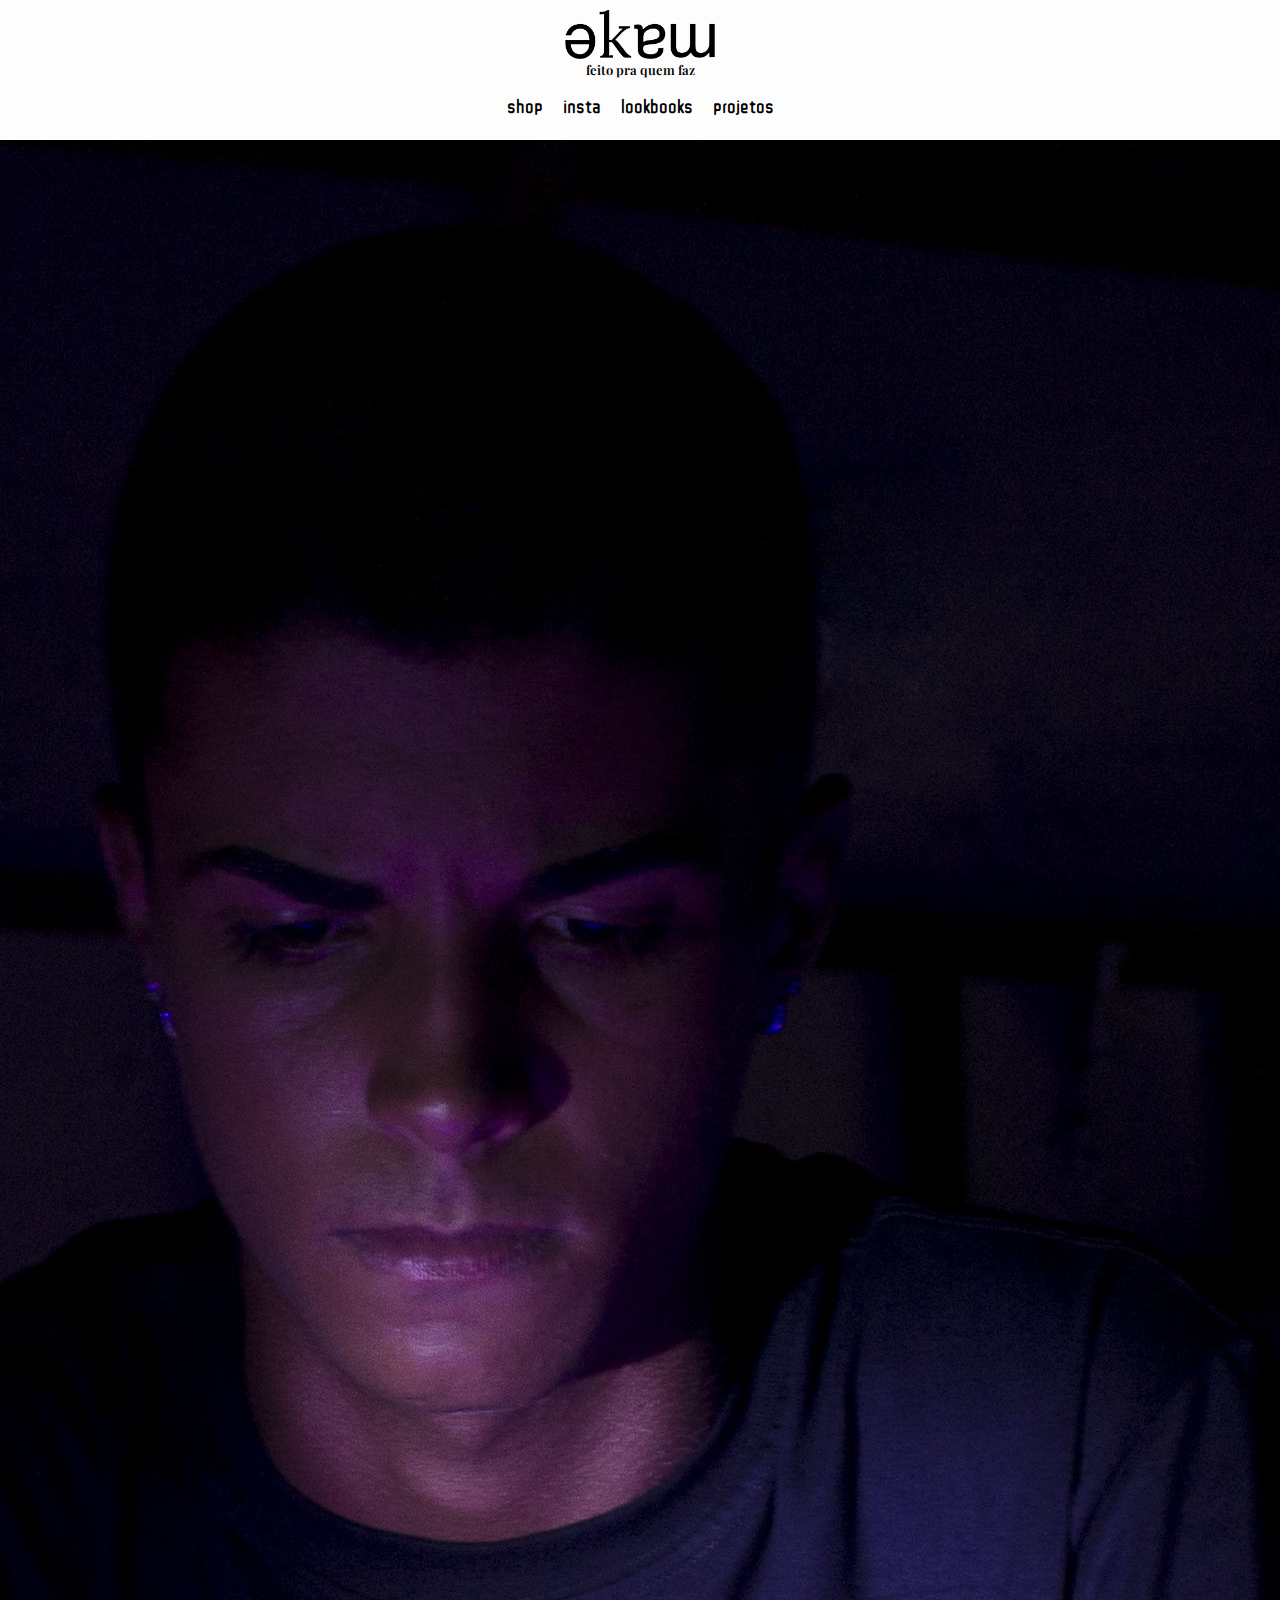
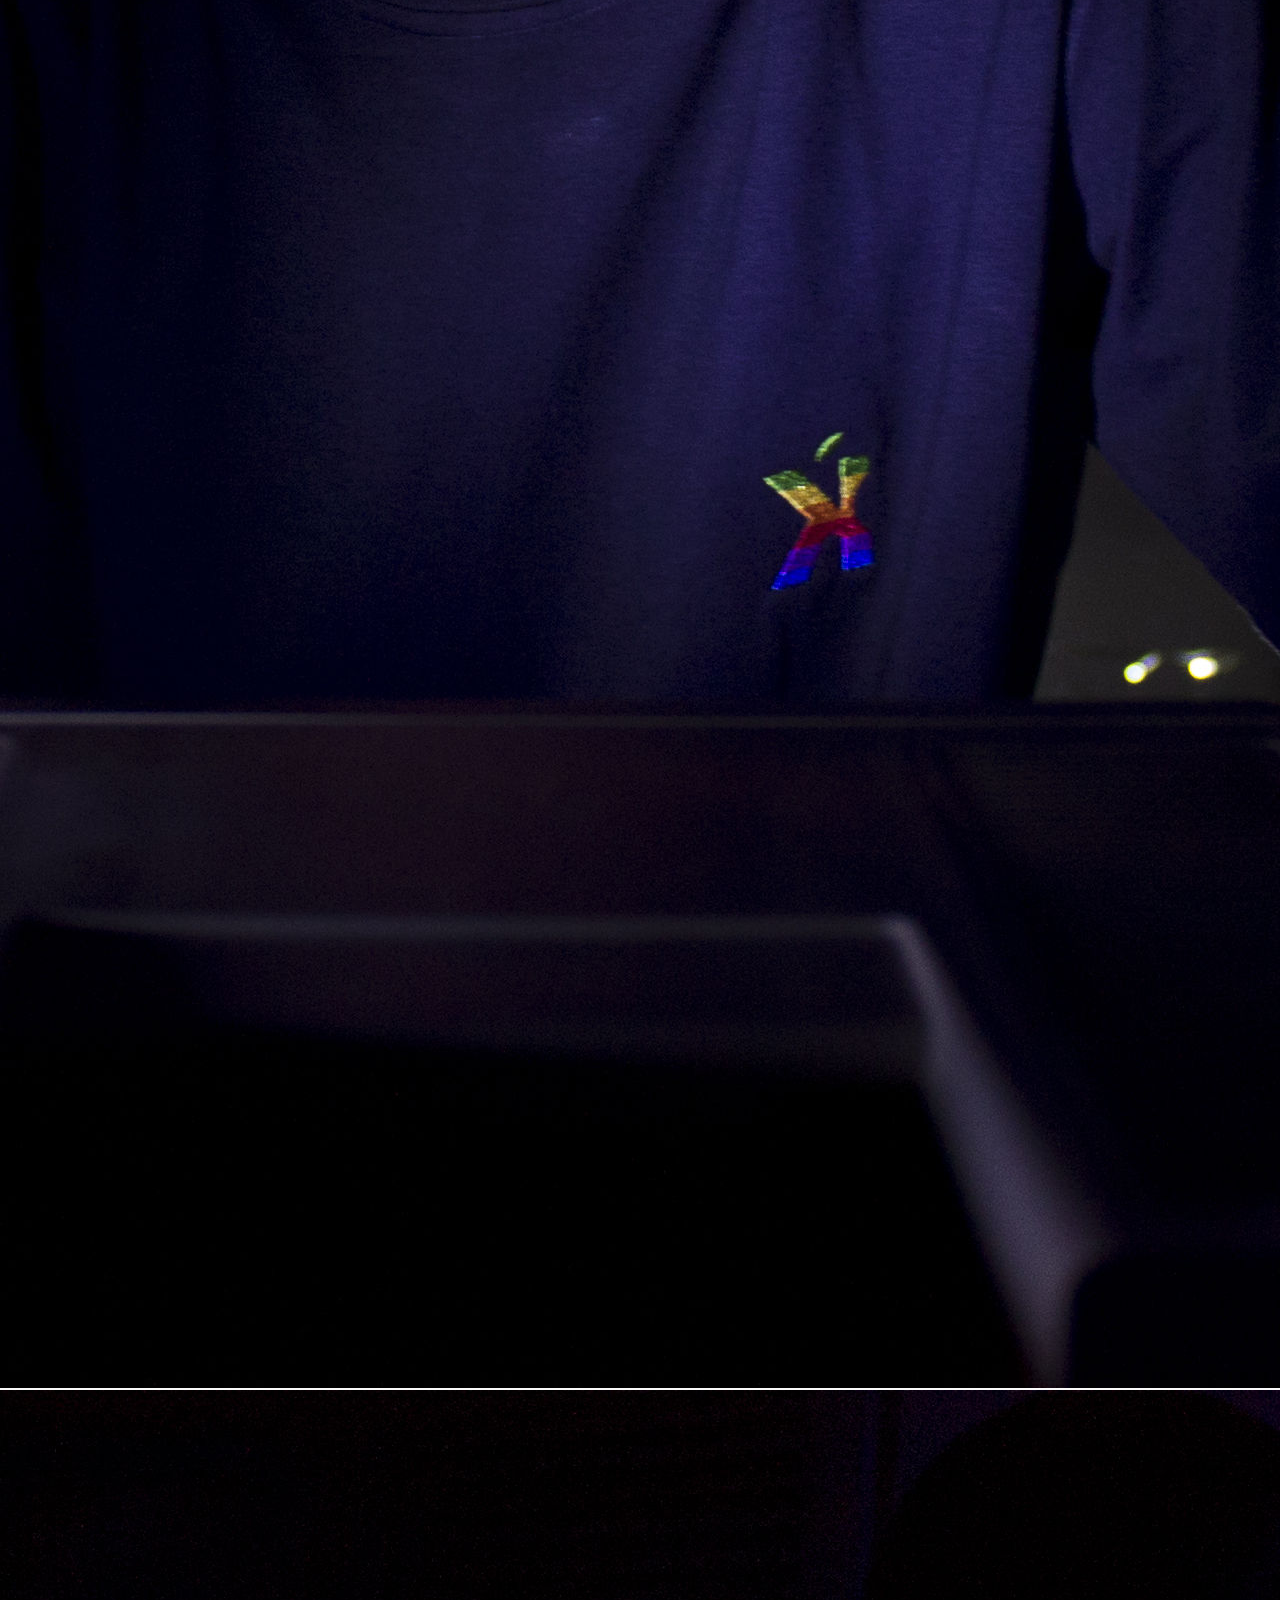
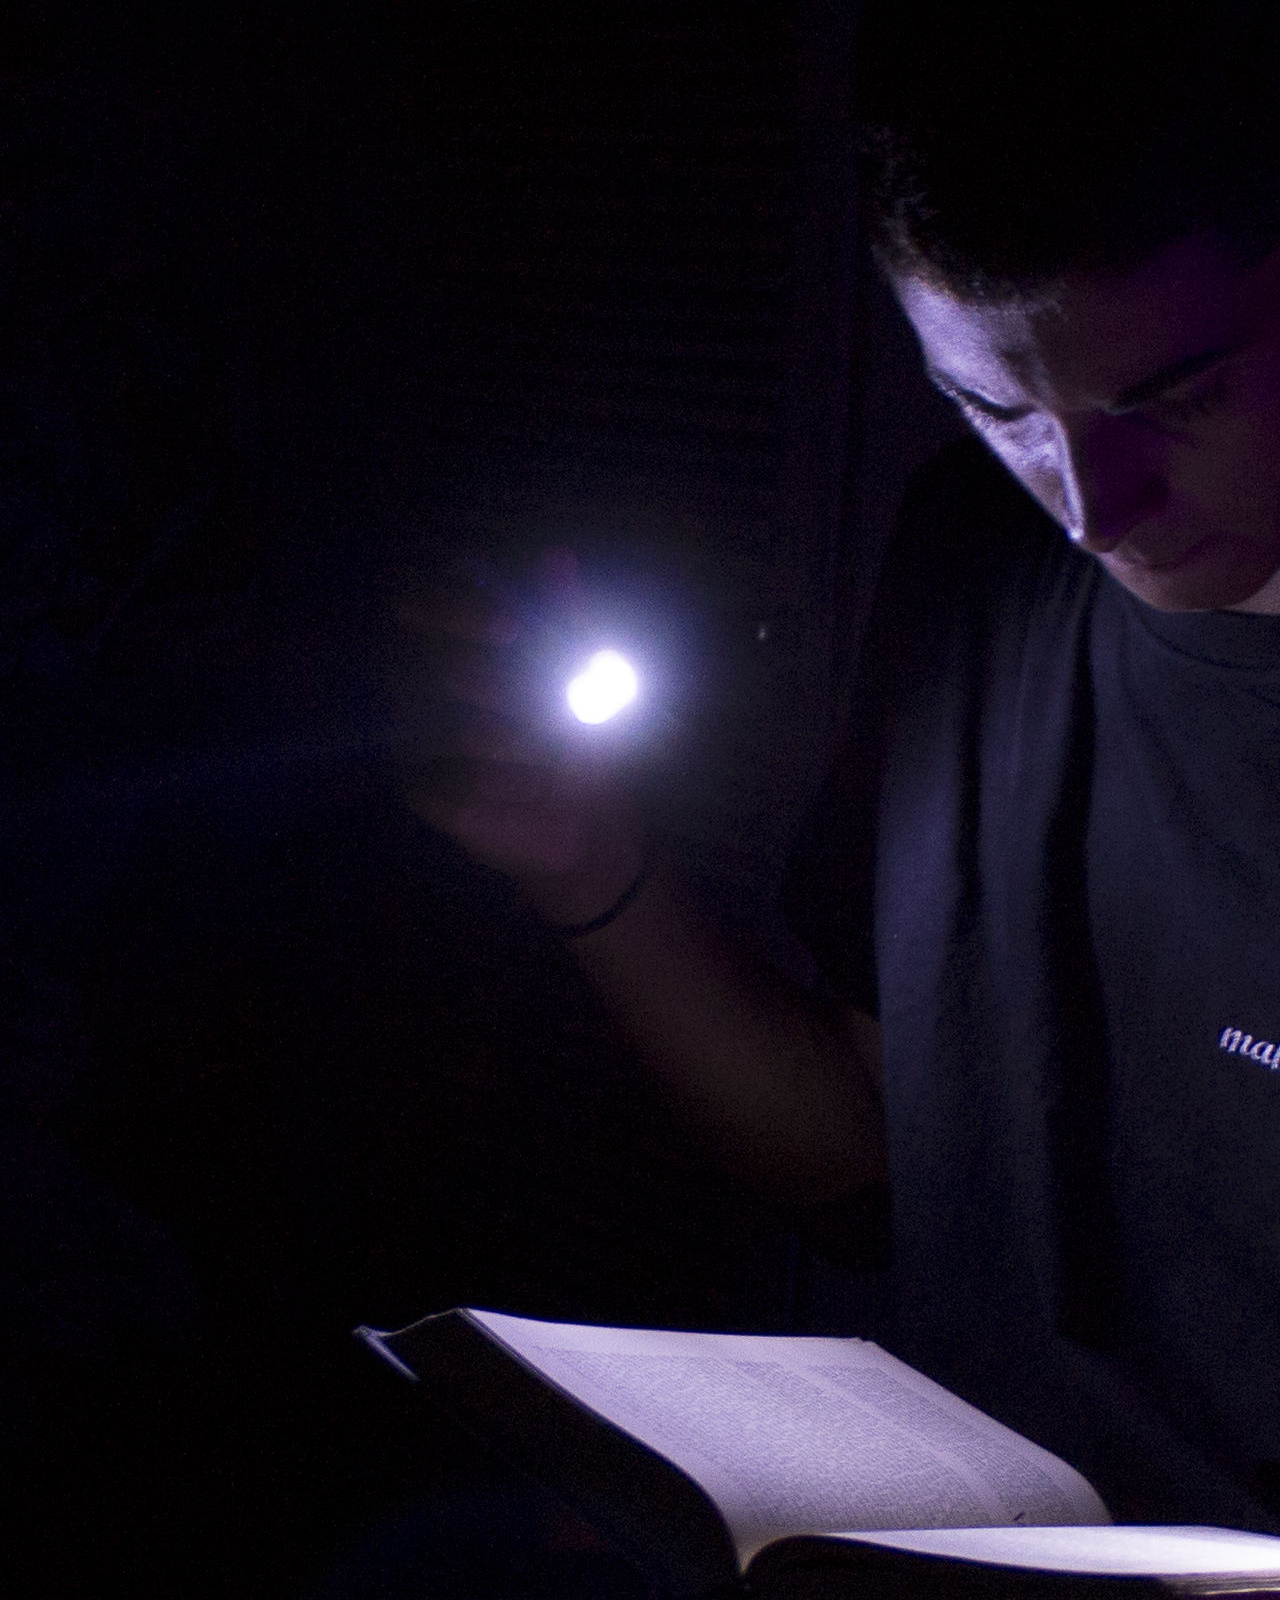
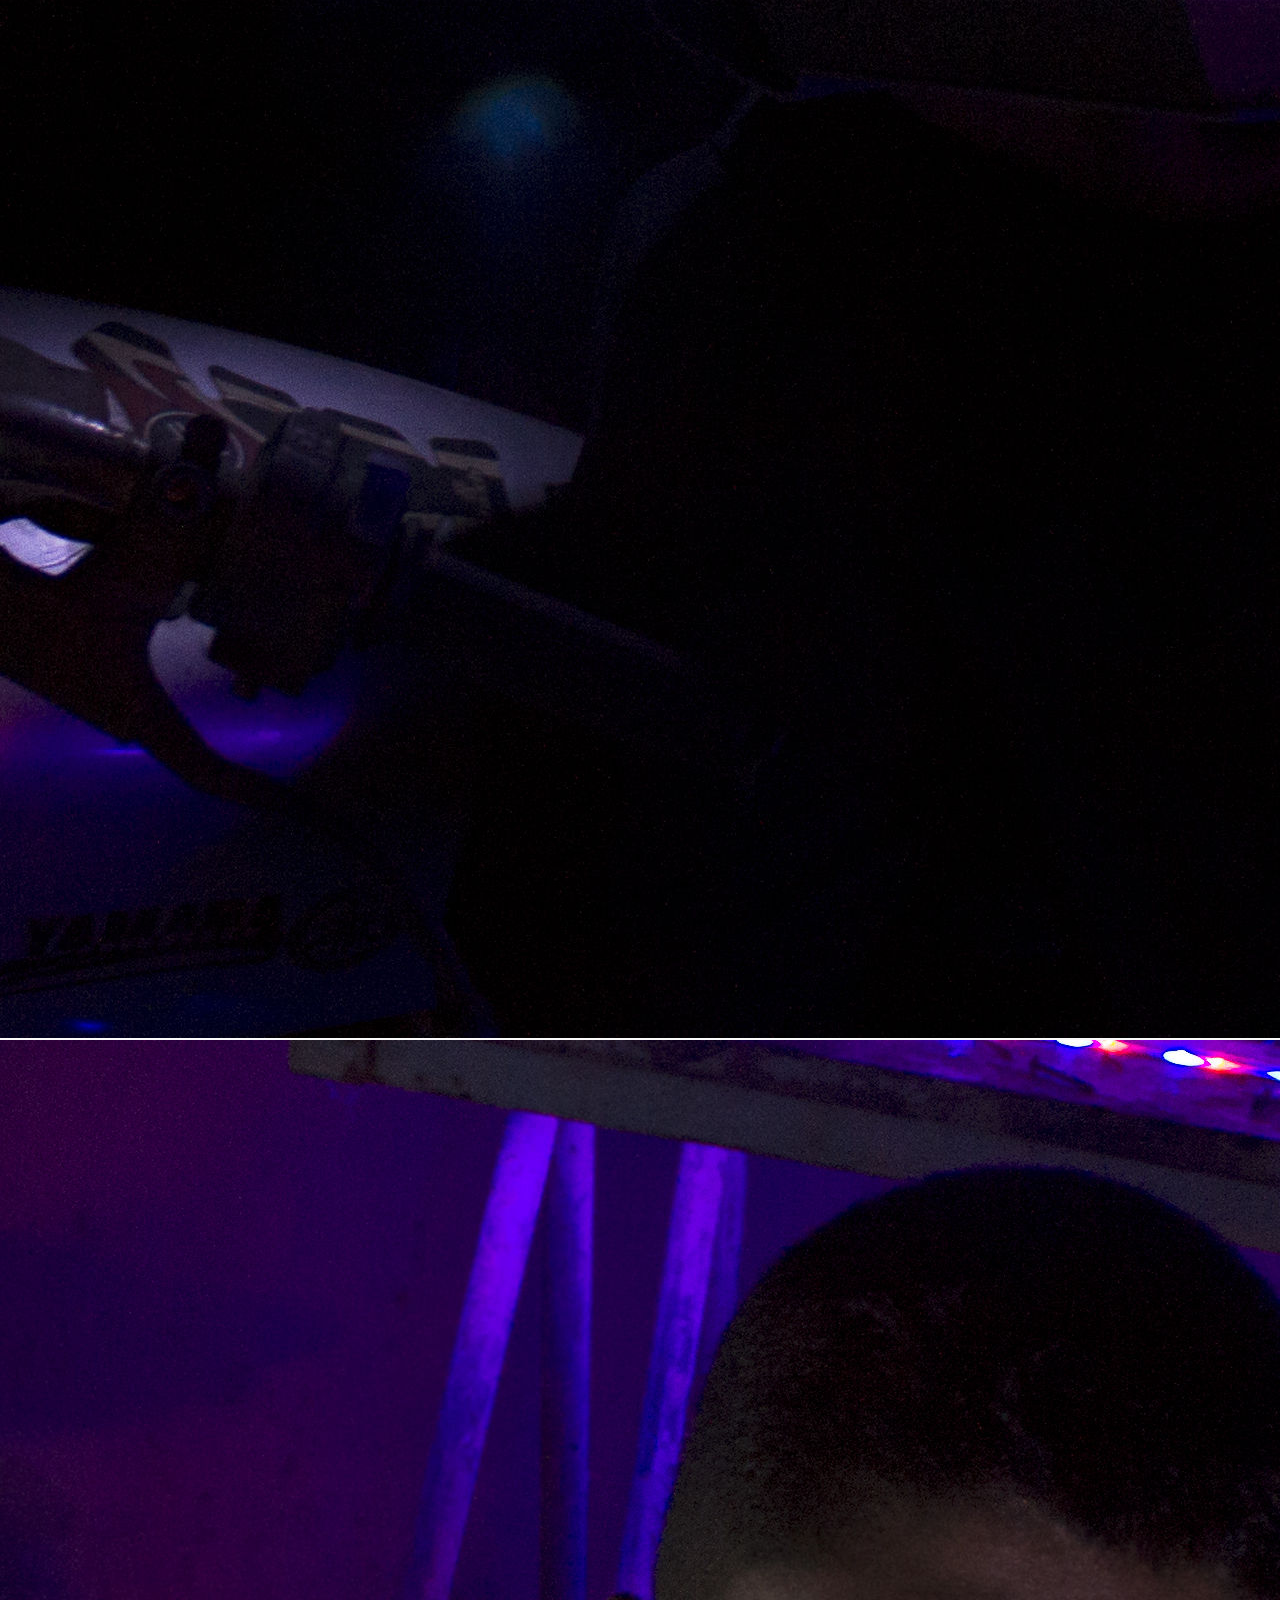
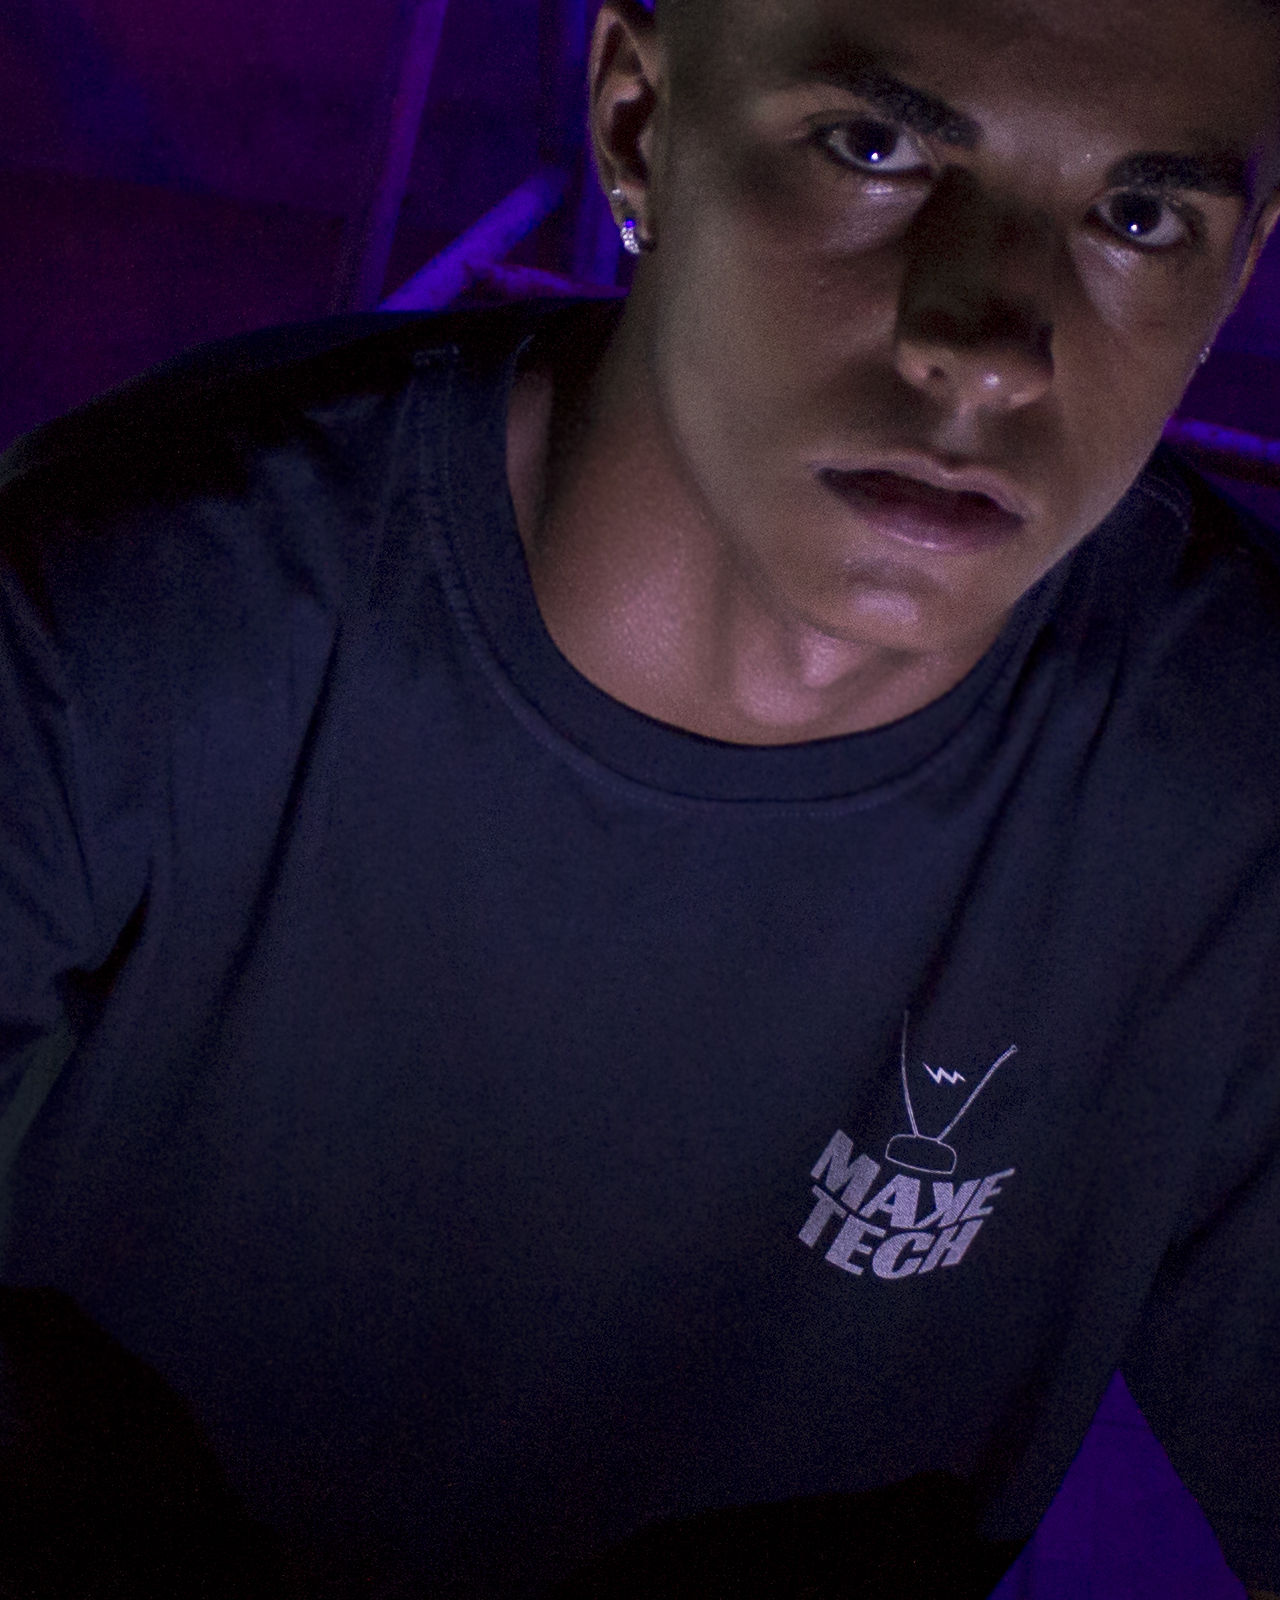
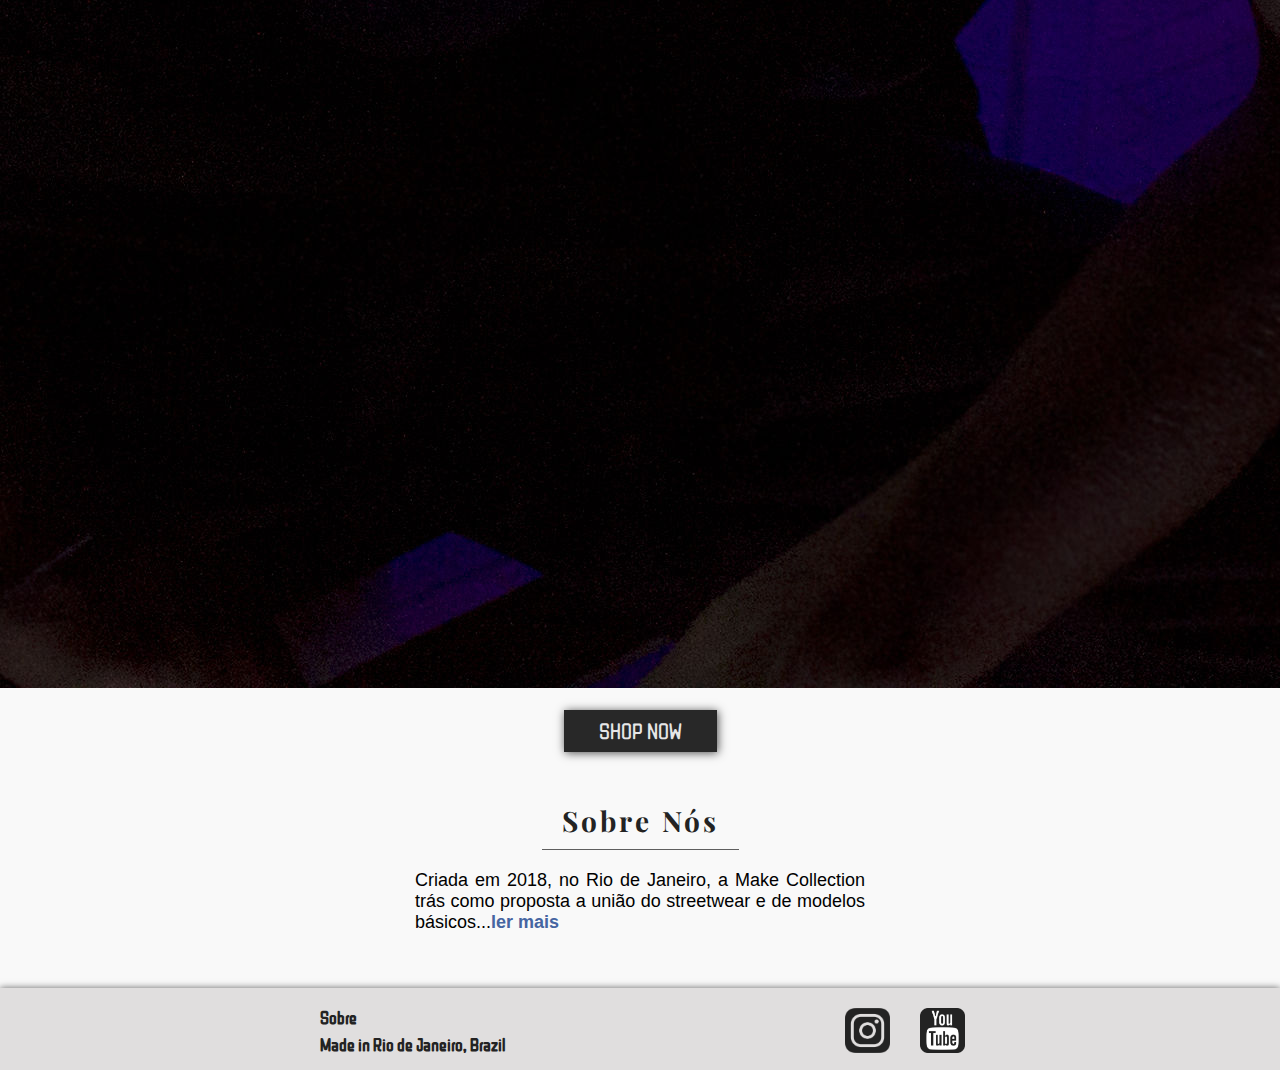
==== index.html @ eb52f528 "home page extras" ====
<!DOCTYPE html>
<html lang="pt-br">

<head>
    <meta charset="UTF-8">
    <meta name="viewport" content="width=device-width, initial-scale=1.0">
    <meta http-equiv="X-UA-Compatible" content="ie=edge">
    <title>MakeCollection</title>
    <link rel="shortcut icon" href="img/favicon.ico" type="image/x-icon">
    <link rel="stylesheet" href="css/style.css">
    <!-- CARROSSEL LINKS -->
    <link rel="stylesheet" type="text/css" href="slick/slick.css" />
    <link rel="stylesheet" type="text/css" href="slick/slick-theme.css" />
    <link rel="stylesheet" href="css/carrossel-home.css">
    <link rel="stylesheet" href="css/home.css">
    <!-- FONTS LINKS -->
    <link href="https://fonts.googleapis.com/css?family=ZCOOL+QingKe+HuangYou" rel="stylesheet">
    <link href="https://fonts.googleapis.com/css?family=Playfair+Display" rel="stylesheet">
    <!-- <link href="https://fonts.googleapis.com/css?family=Open+Sans" rel="stylesheet"> -->
</head>

<body>
    <header>
        <a href="index.html"><img class="logo" src="img/logo.png" alt=""></a>
        <p class="slogan">feito pra quem faz</p>
        <nav>
            <a href="shop.html">shop</a>
            <a href="https://www.instagram.com/makecollection_/?hl=pt-br" target="_blank">insta</a>
            <a href="lookbooks.html">lookbooks</a>
            <a href="projects.html">projetos</a>
        </nav>
    </header>

    <main id="content">
        <section class="container-carrossel">
            <div class="carrossel slider-home">
                <div class="slide-container"><img src="img/Old Tech - Apple 2.jpg" alt="1"></div>
                <div class="slide-container"><img src="img/Old Tech - Pena.jpg" alt="2"></div>
                <div class="slide-container"><img src="img/Old Tech - TV 3  jpg.jpg" alt="3"></div>
            </div>
        </section>

        <section>
            <div class="shop-now">
                <a href="shop.html"><button>SHOP NOW</button></a>
            </div>

            <div class="prev-about-container">
                <h1>Sobre Nós</h1>
                <p>Criada em 2018, no Rio de Janeiro, a Make Collection trás como proposta a união do streetwear e de modelos básicos...<a href="about.html"><b>ler mais</b></a></p>
            </div>
        </section>
    </main>

    <!-- <footer>
        <p>Developed By</p>
        <a href="">Breno Nunes</a>
    </footer> -->

    <footer>
        <div class="footer-links">
            <a href="about.html">
                <h3>Sobre</h3>
            </a>
            <h3>Made in Rio de Janeiro, Brazil</h3>
        </div>

        <div class="container-sociais">
            <a href="https://www.instagram.com/makecollection_/?hl=pt-br" target="_blank"><img src="img/ig-icon.png"
                    alt="instagram"></a>
            <a href="https://m.youtube.com/channel/UCA8bBdfNE-L9Ho5rjXLCM5A" target="_blank"><img src="img/yt-icon.png"
                    alt="youtube"></a>
        </div>
    </footer>

    <script src="js/jquery.js"></script>
    <!-- <script src="https://code.jquery.com/jquery-migrate-1.2.1.min.js"></script> -->
    <script src="js/footer.js"></script>
    <script type="text/javascript" src="slick/slick.min.js"></script>
    <script src="js/carrossel.js"></script>

</body>

</html>
---- css/style.css ----
* {
    margin: 0;
    padding: 0;
}

*:focus {
    outline: none;
}

body {
    /* font-family: 'Open Sans', sans-serif; */
    font-family: 'ZCOOL QingKe HuangYou', cursive;
    background-color: #f9f9f9;
}

/* HEADER */
header {
    display: flex;
    justify-content: center;
    align-items: center;
    flex-direction: column;
    padding: 10px 0px;
    box-shadow: #bdbcbc 0px 1px 4px 0px;
    background-color: #fdfdfd;
}

.header-with-page-bar{
    padding: 10px 0px 0px;
}

header .logo {
    width: 145px;
    height: auto;
}

header .slogan {
    font-family: 'Playfair Display', serif;
    padding-bottom: 10px;
    font-size: 13px;
    font-weight: 600;
}

nav {
    display: flex;
    justify-items: center;
    align-items: center;
    padding-bottom: 8px;
}

nav a {
    text-decoration: none;
    color: #000;
    padding: 7px 10px;
    font-size: 18px;
}

nav a:hover {
    color: #8b8b8b;
}

.active {
    color: #8b8b8b;
}

.page-bar {
    width: 100%;
    /* background-color: #000; */
    background-color: #282828;
    display: flex;
    justify-content: center;
    align-items: center;
    padding: 12px 0px;
    box-shadow: #bdbcbc 0px 1px 4px 0px;
}

.page-bar p {
    color: #e6e6e6;
    font-size: 22px;
}

#content {
    display: flex;
    justify-content: center;
    align-items: center;
    flex-direction: column;
}

.container-sociais {
    display: flex;
    justify-content: space-around;
    align-items: center;
    /* padding: 10px 5px 20px; */
    padding: 20px 5px 15px;
}


/* FOOTER */
footer {
    background-color: #e0dede;
    display: flex;
    justify-content: center;
    align-items: center;
    flex-direction: column;
    /* color: #2f2f2f; */
    margin-top: 15px;
    box-shadow: #636363 0px 0px 7px;
}

footer .footer-links {
    display: flex;
    flex-direction: column;
    width: 90%;
    max-width: 500px;
    justify-content: flex-start;
    margin: 3px 5px 3px 25px;
    /* color: #5c5c5c; */
}

footer .footer-links a, .footer-links h3 {
    padding: 3px 0px;
    font-size: 18px;
    color: #232323;
    background-color: transparent;
    text-decoration: none;
}

.container-sociais a img {
    height: 45px;
    width: auto;
    padding: 0px 15px;
}

/* CARROSSEL */
.container-carrossel {
    display: flex;
    justify-content: center;
    align-items: center;
    width: 100%;
    /* flex-direction: column; */
}

@media(min-width:768px) {

    header .logo {
        width: 150px;
    }

    nav a {
        font-size: 20px;
    }
}

@media(min-width:400px) {
    footer {
        flex-direction: row;
    }
}
---- css/carrossel-home.css ----
.slick-dotted.slick-slider{
    max-width: 375px;
}
---- css/home.css ----
.shop-now {
    display: flex;
    width: 100%;
    justify-content: center;
    padding: 20px 0px;
}

.shop-now button {
    background-color: #282828;
    color: #e6e6e6;;
    padding: 10px 35px;
    border: none;
    box-shadow: 1px 1px 9px #4e4e4e;
    font-family: 'ZCOOL QingKe HuangYou';
    font-size: 22px;
    cursor: pointer;
}

.prev-about-container {
    display: flex;
    align-items: center;
    flex-direction: column;
    padding: 20px 20px 40px;
    max-width: 450px;
}

.prev-about-container h1 {
    font-size: 28px;
    border-bottom: 0.5px #5a5a5af7 solid;
    padding: 10px 20px;
    margin-bottom: 20px;
    font-family: 'Playfair Display', serif;
    color: #232323;
    letter-spacing: 3px;
}

.prev-about-container p {
    font-family: 'Open Sans', sans-serif;
    font-size: 18px;
    text-align: justify;
}

.prev-about-container p a {
    color: #4665A1;
    text-decoration: none;
    cursor: pointer;
}
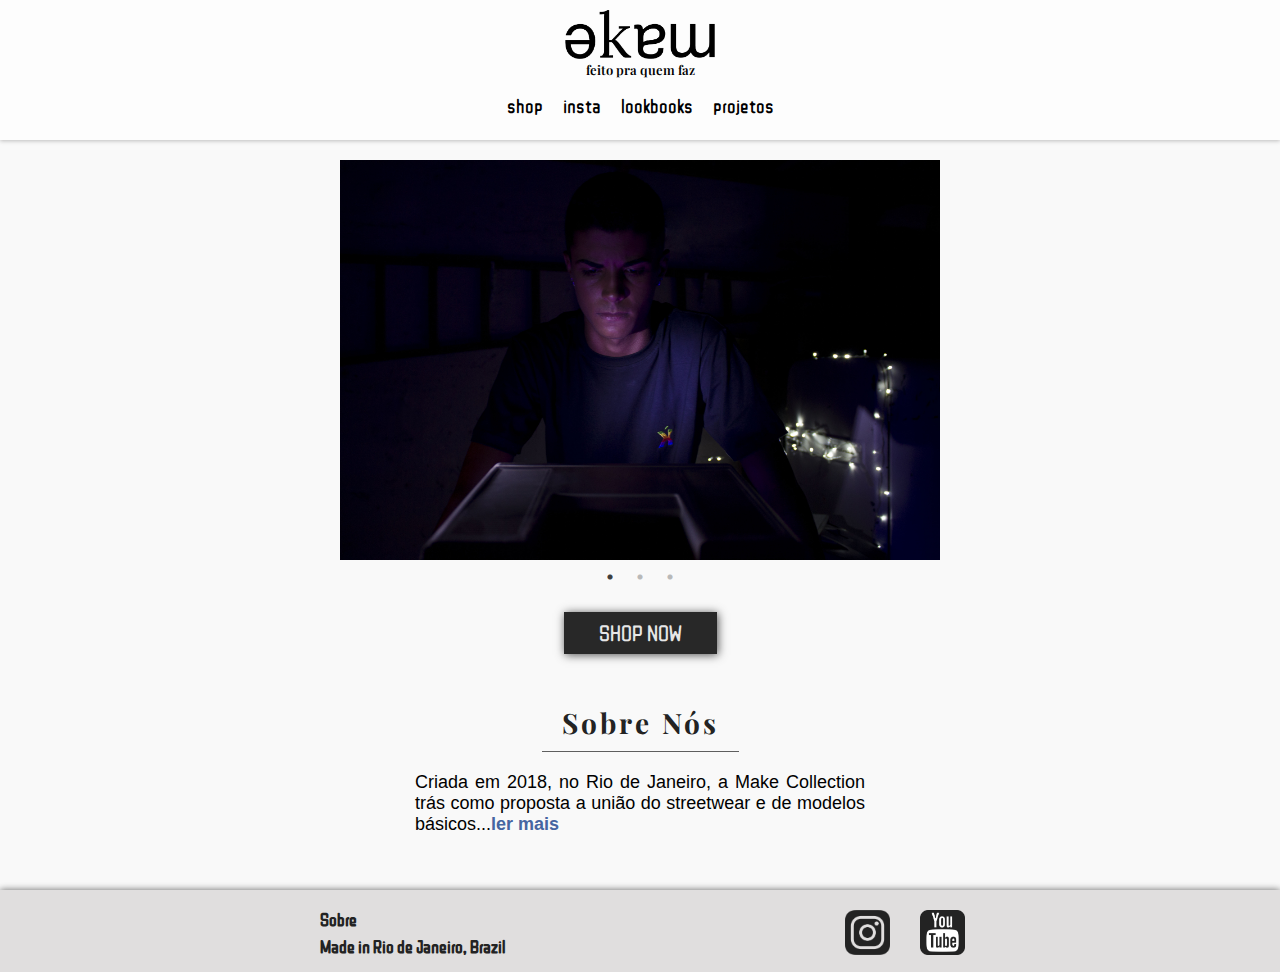
==== commit f637292f: "organizing links" ====
--- a/index.html
+++ b/index.html
@@ -8,11 +8,11 @@
     <title>MakeCollection</title>
     <link rel="shortcut icon" href="img/favicon.ico" type="image/x-icon">
     <link rel="stylesheet" href="css/style.css">
+    <link rel="stylesheet" href="css/home.css">
     <!-- CARROSSEL LINKS -->
     <link rel="stylesheet" type="text/css" href="slick/slick.css" />
     <link rel="stylesheet" type="text/css" href="slick/slick-theme.css" />
     <link rel="stylesheet" href="css/carrossel-home.css">
-    <link rel="stylesheet" href="css/home.css">
     <!-- FONTS LINKS -->
     <link href="https://fonts.googleapis.com/css?family=ZCOOL+QingKe+HuangYou" rel="stylesheet">
     <link href="https://fonts.googleapis.com/css?family=Playfair+Display" rel="stylesheet">
@@ -73,11 +73,12 @@
         </div>
     </footer>
 
+    <!-- <script src="https://code.jquery.com/jquery-migrate-1.2.1.min.js"></script> -->
+    
     <script src="js/jquery.js"></script>
-    <!-- <script src="https://code.jquery.com/jquery-migrate-1.2.1.min.js"></script> -->
     <script src="js/footer.js"></script>
     <script type="text/javascript" src="slick/slick.min.js"></script>
-    <script src="js/carrossel.js"></script>
+    <script src="js/carrossel-home.js"></script>
 
 </body>
 
--- a/css/carrossel-home.css
+++ b/css/carrossel-home.css
@@ -1,3 +1,40 @@
-.slick-dotted.slick-slider{
+.slick-dotted.slick-slider {
+    width: 100%;
     max-width: 375px;
+    margin-top: 20px;
+}
+
+.container-carrossel {
+    width: 100%;
+
+}
+
+.carrossel img {
+    height: 250px;
+    width: auto;
+} 
+
+
+
+@media(min-width:400px) {
+    .slick-dotted.slick-slider {
+        max-width: 450px;
+    }
+    
+    .carrossel img {
+        height: auto;
+        max-height: 300px;
+    }
+}
+
+@media(min-width:768px) {
+    .slick-dotted.slick-slider {
+        width: auto;
+        max-width: 600px;
+    }
+
+    .carrossel img {
+        max-height: 400px;
+        width: auto;
+    }
 }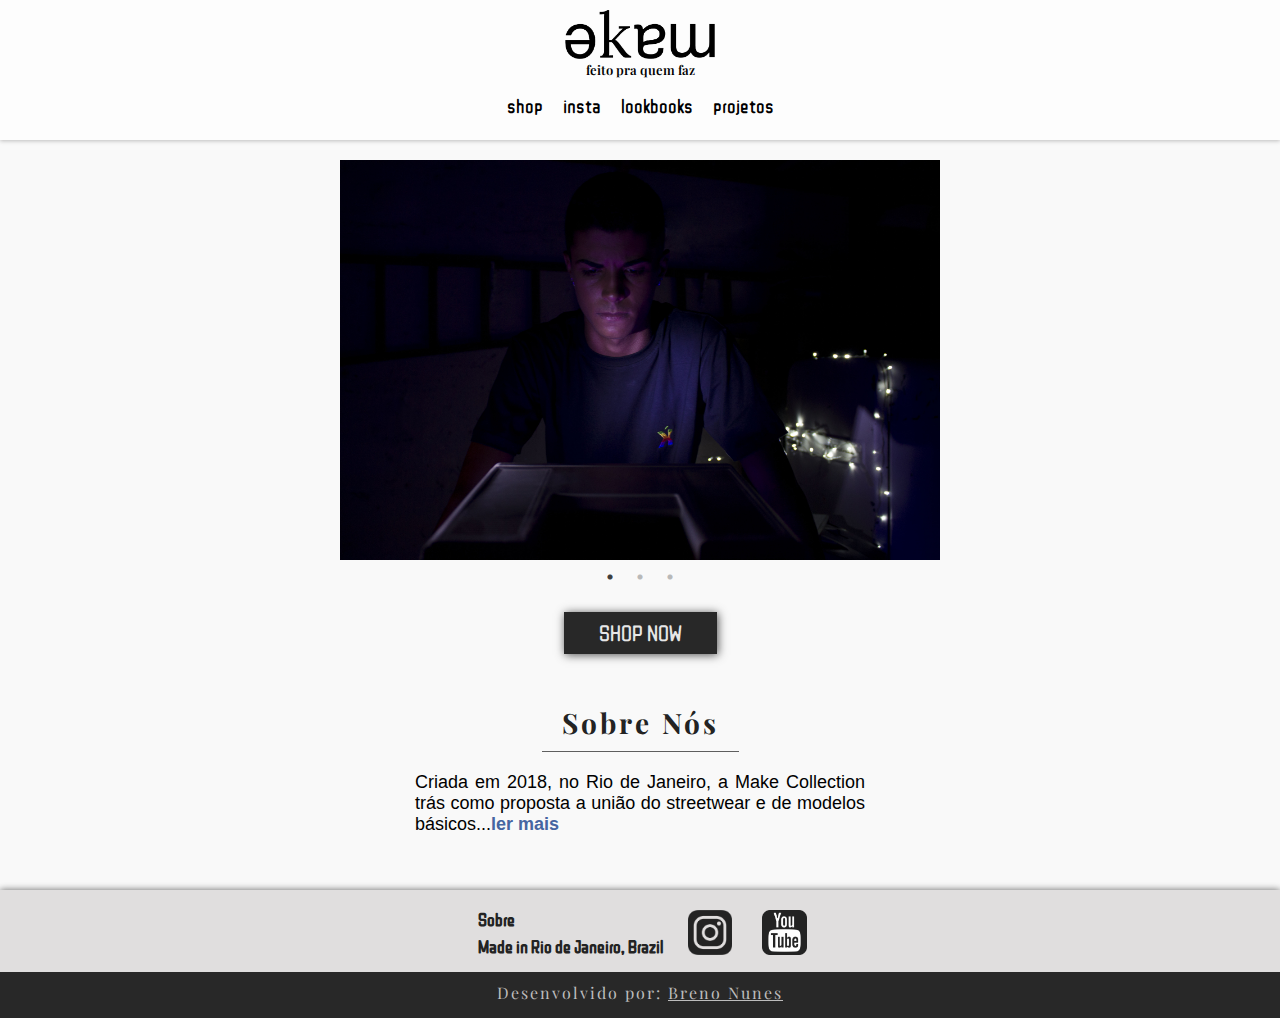
==== commit 486f2f27: "credits section" ====
--- a/index.html
+++ b/index.html
@@ -5,8 +5,28 @@
     <meta charset="UTF-8">
     <meta name="viewport" content="width=device-width, initial-scale=1.0">
     <meta http-equiv="X-UA-Compatible" content="ie=edge">
+    <meta name="description" content="Feito pra quem faz - Criada em 2018, no Rio de Janeiro, a Make Collection trás como proposta a união do streetwear e de modelos básicos...">
     <title>MakeCollection</title>
+    <meta property="og:title" content="Make Collection" />
+    <meta property="og:url" content="http://www.makecollection.com.br" />
+    <!-- <meta property="og:image:url" content="https://www.google.com/search?q=make+collection&safe=active&source=lnms&tbm=isch&sa=X&ved=0ahUKEwju5ZCNpaLgAhXbIbkGHVPhDtsQ_AUIDigB&biw=1366&bih=664#imgrc=N2BjcAGAY5o3CM:" /> -->
+
+    <meta property="og:image" content="img/make-about.jpg" />
+    <meta property="og:image:type" content="image/jpg" />
+    <meta property="og:image:width" content="500" />
+    <meta property="og:image:height" content="340" />
+    <meta property="og:image:alt" content="logo make collection" />
+
+
+    <meta property="og:description" content="Feito pra quem faz - Criada em 2018, no Rio de Janeiro, a Make Collection trás como proposta a união do streetwear e de modelos básicos..." />
     <link rel="shortcut icon" href="img/favicon.ico" type="image/x-icon">
+    <!-- MOBILE THEME BROWSER -->
+    <meta name="theme-color" content="#282828">
+    <meta name="apple-mobile-web-app-status-bar-style" content="#282828">
+    <meta name="msapplication-navbutton-color" content="#282828">
+    <!-- CSS LINKS -->
+    <link rel="stylesheet" href="css/countdown.css">
+    <link rel="stylesheet" href="css/loader.css">
     <link rel="stylesheet" href="css/style.css">
     <link rel="stylesheet" href="css/home.css">
     <!-- CARROSSEL LINKS -->
@@ -20,8 +40,23 @@
 </head>
 
 <body>
+    <div id="counter-container">
+        <img src="img/loader.png" alt="">
+        <p id="countdown"></p>
+    </div>
+
+    <div class="pega-malandro">
+        <h3>Ao continuar voce corre o risco de ter o acesso ao site bloqueado.</h3>
+    </div>
+
+    <div id="loader">
+        <img src="img/loader.png" alt="">
+        <h1>...</h1>
+        <p>carregando</p>
+    </div>
+
     <header>
-        <a href="index.html"><img class="logo" src="img/logo.png" alt=""></a>
+        <a href="index.html"><img class="logo" src="img/logo.png" alt="make collection"></a>
         <p class="slogan">feito pra quem faz</p>
         <nav>
             <a href="shop.html">shop</a>
@@ -47,7 +82,8 @@
 
             <div class="prev-about-container">
                 <h1>Sobre Nós</h1>
-                <p>Criada em 2018, no Rio de Janeiro, a Make Collection trás como proposta a união do streetwear e de modelos básicos...<a href="about.html"><b>ler mais</b></a></p>
+                <p>Criada em 2018, no Rio de Janeiro, a Make Collection trás como proposta a união do streetwear e de
+                    modelos básicos...<a href="about.html"><b>ler mais</b></a></p>
             </div>
         </section>
     </main>
@@ -58,27 +94,38 @@
     </footer> -->
 
     <footer>
-        <div class="footer-links">
-            <a href="about.html">
-                <h3>Sobre</h3>
-            </a>
-            <h3>Made in Rio de Janeiro, Brazil</h3>
+        <section class="content-footer">
+            <div class="footer-links">
+                <a href="about.html">
+                    <h3>Sobre</h3>
+                </a>
+                <h3>Made in Rio de Janeiro, Brazil</h3>
+            </div>
+
+            <div class="container-sociais">
+                <a href="https://www.instagram.com/makecollection_/?hl=pt-br" target="_blank"><img src="img/ig-icon.png"
+                        alt="instagram"></a>
+                <a href="https://www.youtube.com/makeprojects123" target="_blank"><img src="img/yt-icon.png"
+                        alt="youtube"></a>
+            </div>
+
+        </section>
+
+        <div class="credits-container">
+            <p>Desenvolvido por: <a href="https://github.com/Brenont">Breno Nunes</a></p>
         </div>
 
-        <div class="container-sociais">
-            <a href="https://www.instagram.com/makecollection_/?hl=pt-br" target="_blank"><img src="img/ig-icon.png"
-                    alt="instagram"></a>
-            <a href="https://m.youtube.com/channel/UCA8bBdfNE-L9Ho5rjXLCM5A" target="_blank"><img src="img/yt-icon.png"
-                    alt="youtube"></a>
-        </div>
     </footer>
 
+
     <!-- <script src="https://code.jquery.com/jquery-migrate-1.2.1.min.js"></script> -->
-    
+
     <script src="js/jquery.js"></script>
     <script src="js/footer.js"></script>
     <script type="text/javascript" src="slick/slick.min.js"></script>
     <script src="js/carrossel-home.js"></script>
+    <script src="js/countdown.js"></script>
+    <script src="js/loader.js"></script>
 
 </body>
 
--- a/css/countdown.css
+++ b/css/countdown.css
@@ -0,0 +1,37 @@
+#counter-container,
+.pega-malandro {
+    display: flex;
+    justify-content: center;
+    align-items: center;
+    flex-direction: column;
+    text-align: center;
+    position: absolute;
+    overflow: hidden;
+    height: 100vh;
+    width: 100vw;
+    background-color: #000;
+    z-index: 900;
+}
+
+body {
+    overflow: hidden;
+}
+
+#counter-container #countdown {
+    padding-top: 20px;
+    color: #ffffff;
+    font-size: 24px;
+    /* font-family: 'Playfair Display', serif; */
+    font-family: 'Open Sans', sans-serif;
+}
+
+#counter-container img {
+    width: 90px;
+    height: auto;
+}
+
+.pega-malandro {
+    z-index: 600;
+    color: #fff;
+    letter-spacing: 2px;
+}--- a/css/loader.css
+++ b/css/loader.css
@@ -0,0 +1,37 @@
+#loader {
+    position: fixed;
+    height: 100vh;
+    width: 100vw;
+    background-color: #141414;
+    display: flex;
+    justify-content: center;
+    align-items: center;
+    flex-direction: column;
+    transition: 1.2s;
+    z-index: 100;
+    overflow: hidden;
+}
+
+#loader h1 {
+    color: #fff;
+    font-size: 20px;
+    font-family: 'Playfair Display', serif;
+    letter-spacing: 3px;
+    padding: 5px 0px;
+}
+
+#loader p {
+    color: #fff;
+    font-family: 'Playfair Display', serif;
+    letter-spacing: 3px;
+    font-size: 18px;
+}
+
+#loader img {
+    width: 90px;
+    height: auto;
+}
+
+.hide-loader {
+    opacity: 0;
+}--- a/css/style.css
+++ b/css/style.css
@@ -64,7 +64,6 @@
 
 .page-bar {
     width: 100%;
-    /* background-color: #000; */
     background-color: #282828;
     display: flex;
     justify-content: center;
@@ -89,7 +88,6 @@
     display: flex;
     justify-content: space-around;
     align-items: center;
-    /* padding: 10px 5px 20px; */
     padding: 20px 5px 15px;
 }
 
@@ -106,6 +104,13 @@
     box-shadow: #636363 0px 0px 7px;
 }
 
+.content-footer{
+    display: flex;
+    justify-content: center;
+    align-items: center;
+    flex-direction: column;
+}
+
 footer .footer-links {
     display: flex;
     flex-direction: column;
@@ -113,7 +118,6 @@
     max-width: 500px;
     justify-content: flex-start;
     margin: 3px 5px 3px 25px;
-    /* color: #5c5c5c; */
 }
 
 footer .footer-links a, .footer-links h3 {
@@ -135,8 +139,28 @@
     display: flex;
     justify-content: center;
     align-items: center;
+}
+
+.credits-container {
+    display: flex;
+    justify-content: center;
+    align-items: center;
     width: 100%;
-    /* flex-direction: column; */
+    background-color: #282828;
+    color: #bdbcbc;
+    padding: 10px 0px 15px;
+}
+
+.credits-container p {
+    font-size: 16px;
+    font-family: 'Playfair Display', serif;
+    text-align: center;
+}
+
+.credits-container a {
+    color: #bdbcbc;
+    cursor: pointer;
+    padding-bottom: 2px;
 }
 
 @media(min-width:768px) {
@@ -151,7 +175,15 @@
 }
 
 @media(min-width:400px) {
-    footer {
+    /* footer {
+        flex-direction: column;
+    } */
+
+    .content-footer{
         flex-direction: row;
     }
+
+    .credits-container p {
+        letter-spacing: 2px;
+    }
 }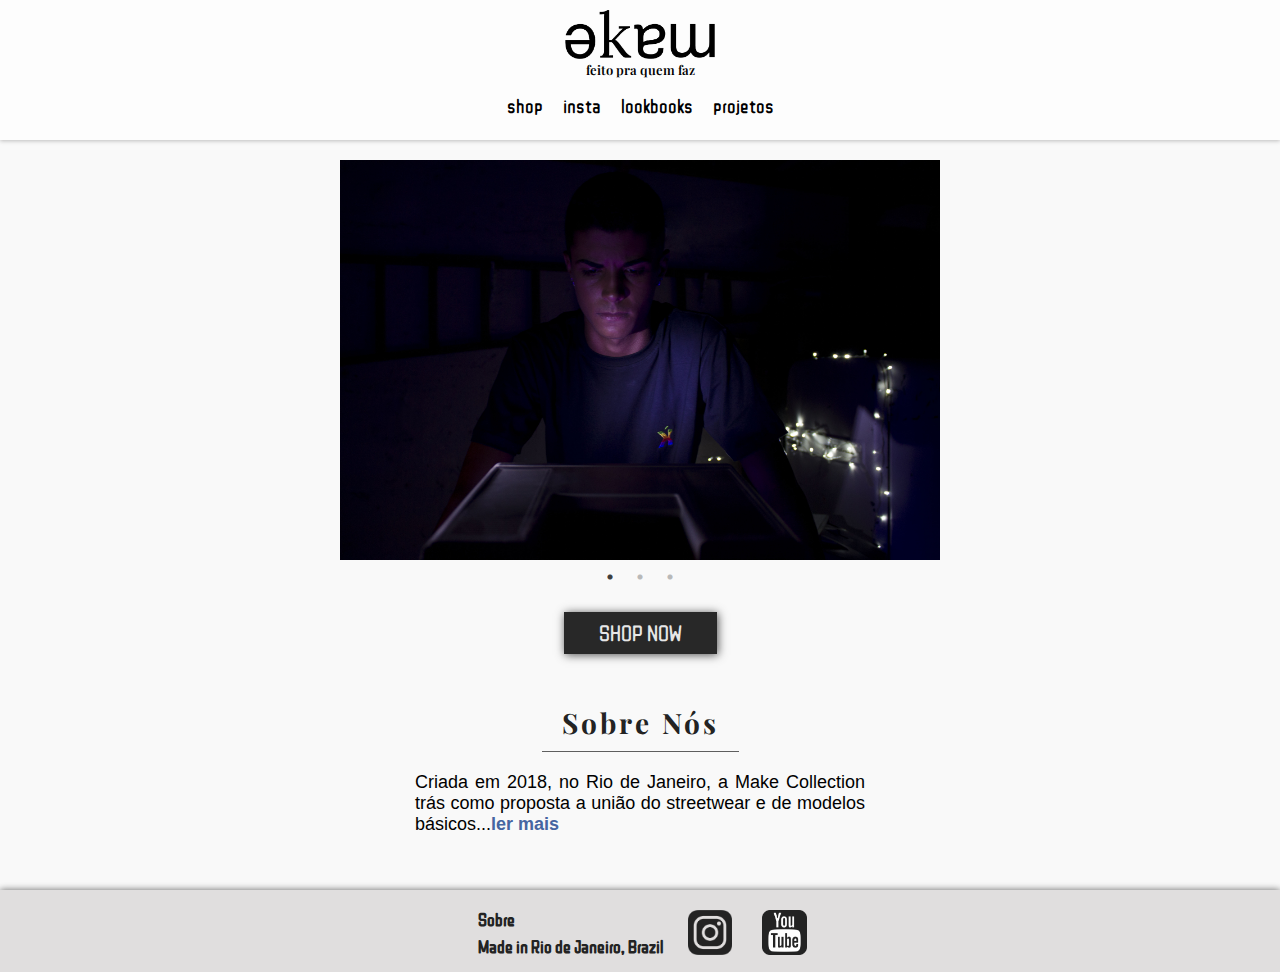
==== commit a75a3403: "credits off && fixing modal link" ====
--- a/index.html
+++ b/index.html
@@ -25,7 +25,7 @@
     <meta name="apple-mobile-web-app-status-bar-style" content="#282828">
     <meta name="msapplication-navbutton-color" content="#282828">
     <!-- CSS LINKS -->
-    <link rel="stylesheet" href="css/countdown.css">
+    <!-- <link rel="stylesheet" href="css/countdown.css"> -->
     <link rel="stylesheet" href="css/loader.css">
     <link rel="stylesheet" href="css/style.css">
     <link rel="stylesheet" href="css/home.css">
@@ -40,14 +40,14 @@
 </head>
 
 <body>
-    <div id="counter-container">
+    <!-- <div id="counter-container">
         <img src="img/loader.png" alt="">
         <p id="countdown"></p>
-    </div>
+    </div> -->
 
-    <div class="pega-malandro">
+     <!-- <div class="pega-malandro">
         <h3>Ao continuar voce corre o risco de ter o acesso ao site bloqueado.</h3>
-    </div>
+    </div> -->
 
     <div id="loader">
         <img src="img/loader.png" alt="">
@@ -111,9 +111,9 @@
 
         </section>
 
-        <div class="credits-container">
+        <!-- <div class="credits-container">
             <p>Desenvolvido por: <a href="https://github.com/Brenont">Breno Nunes</a></p>
-        </div>
+        </div> -->
 
     </footer>
 
@@ -124,7 +124,7 @@
     <script src="js/footer.js"></script>
     <script type="text/javascript" src="slick/slick.min.js"></script>
     <script src="js/carrossel-home.js"></script>
-    <script src="js/countdown.js"></script>
+   <!-- <script src="js/countdown.js"></script> -->
     <script src="js/loader.js"></script>
 
 </body>
